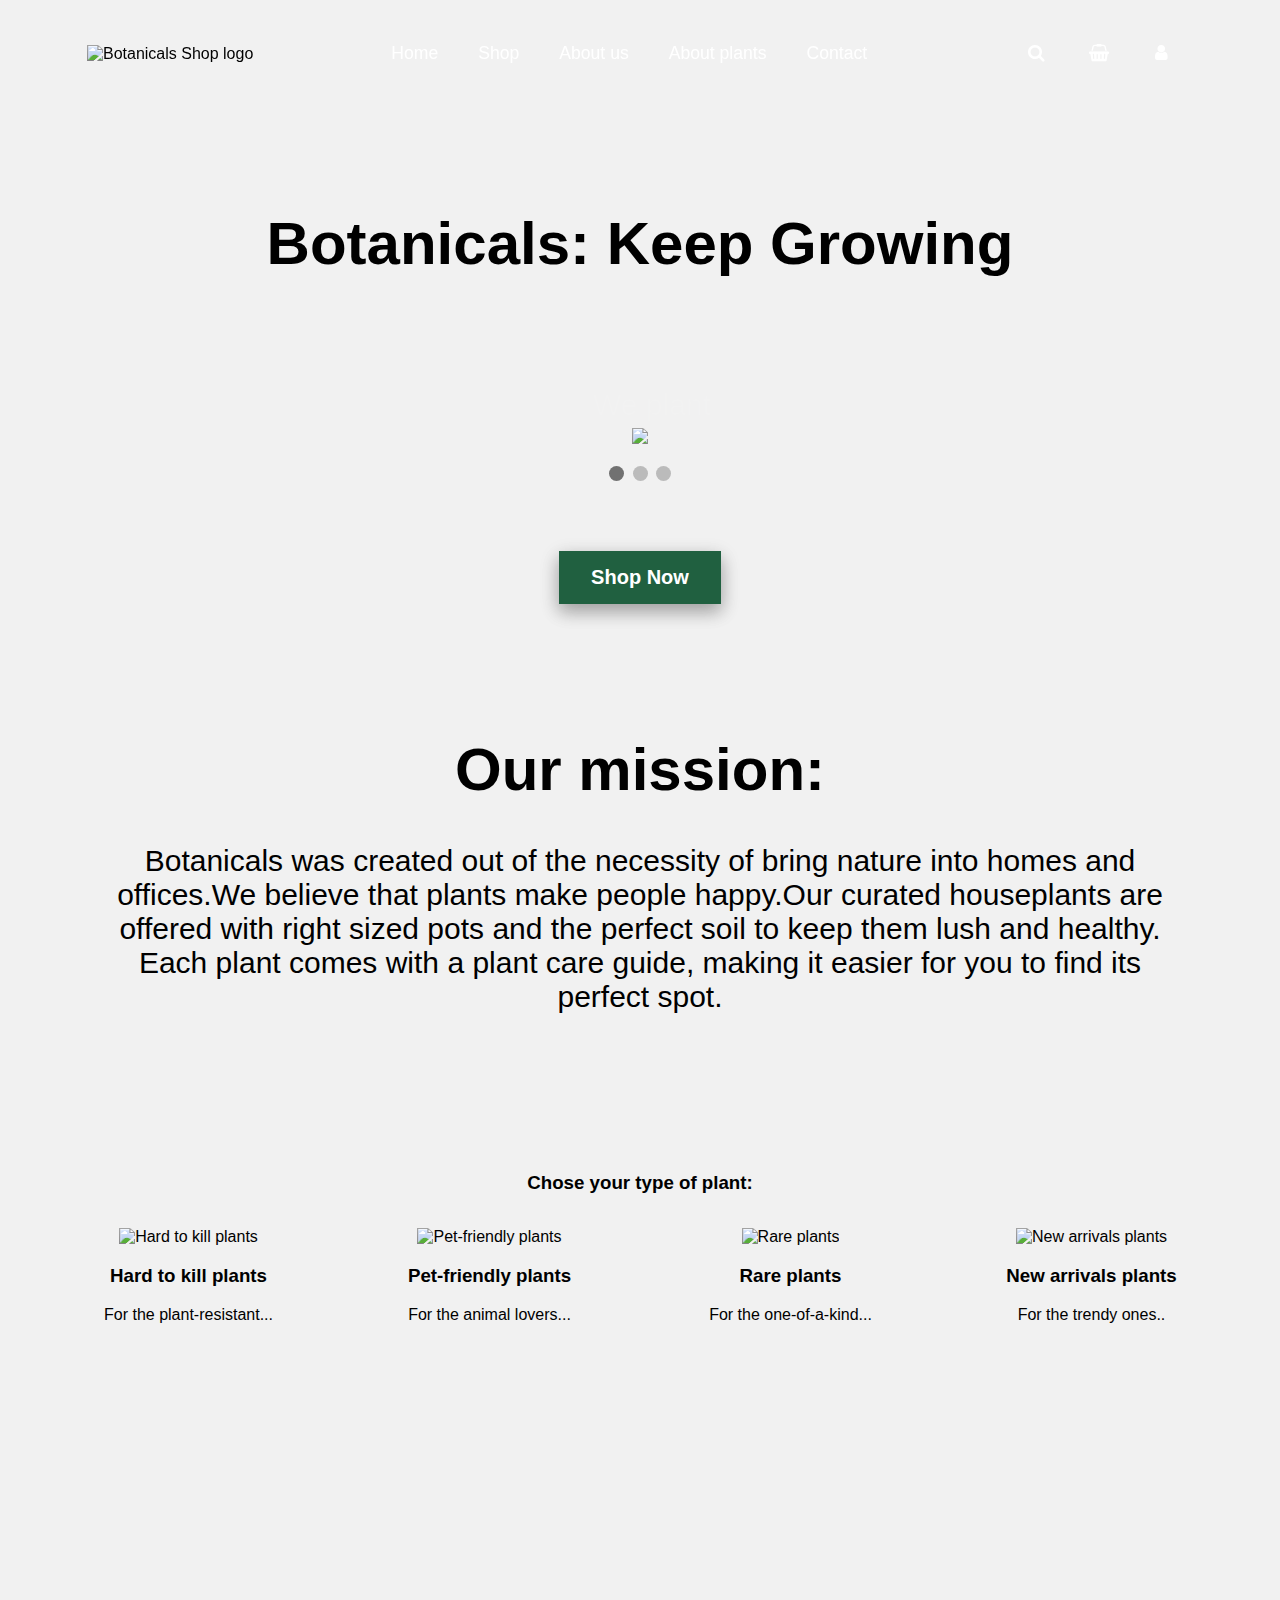
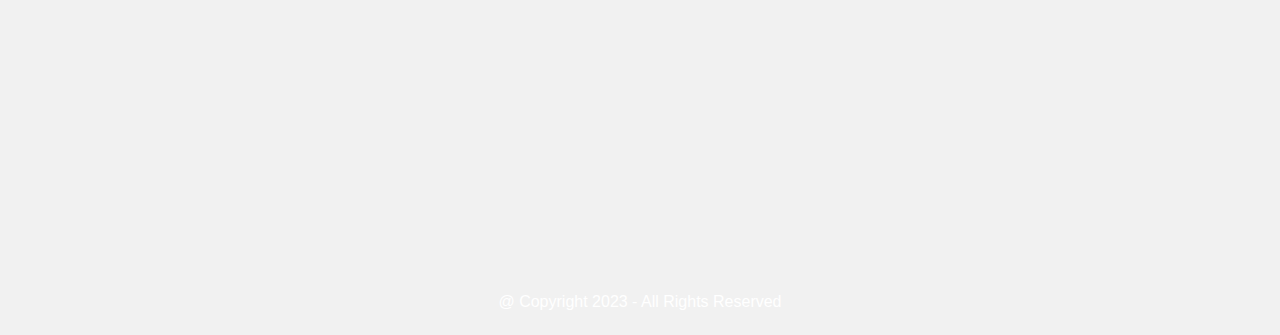
==== index.html @ 29ed0c6d "Add files via upload" ====
<!-- 

-->

<!DOCTYPE html>
<html>
    <head>
        <link href="https://cdn.jsdelivr.net/npm/bootstrap@5.3.0-alpha1/dist/css/bootstrap.min.css" rel="stylesheet" integrity="sha384-GLhlTQ8iRABdZLl6O3oVMWSktQOp6b7In1Zl3/Jr59b6EGGoI1aFkw7cmDA6j6gD" crossorigin="anonymous">
		<script src="https://cdn.jsdelivr.net/npm/bootstrap@5.3.0-alpha1/dist/js/bootstrap.bundle.min.js" integrity="sha384-w76AqPfDkMBDXo30jS1Sgez6pr3x5MlQ1ZAGC+nuZB+EYdgRZgiwxhTBTkF7CXvN" crossorigin="anonymous"></script>
        <!-- Load an icon library -->
		<link rel="stylesheet" href="https://cdnjs.cloudflare.com/ajax/libs/font-awesome/4.7.0/css/font-awesome.min.css">

		<link rel="stylesheet" href="style.css">
        <title>
            Botanicals Shop
        </title>
    </head>
    <body>
		<div class="row navbar_row" > <!--row2-->
			<div class="col-lg-2">
				<img src="Images/logo.jpg" alt="Botanicals Shop logo">
			</div>
			
			<div class="col-lg-5 navbar_items">
				<ul class="nav_ul">
				  <li class="nav_li"><a href="default.asp">Home</a></li>
				  <li class="nav_li" ><a href="shop.asp">Shop</a></li>
				  <li class="nav_li"><a href="about.asp">About us</a></li>
				  <li class="nav_li"><a href="contact.asp">About plants</a></li>
				  <li class="nav_li"><a href="contact.asp">Contact</a></li>
				</ul> 
			</div>

			<div class="col-lg-2 navbar_items" > <!--Basket, Login, Lookup-->
				<ul class="nav_ul">
				  <li class="nav_li"><a href="#"><i class="fa fa-fw fa-search" style='color: white' ></i></a></li>
				  <li class="nav_li"><a href="#"><i class="fa fa-fw fa-shopping-basket" style='color: white'></i></a></li>
				  <li class="nav_li"><a href="#"><i class="fa fa-fw fa-user" style='color: white'></i></a></li>
				</ul>

			</div>

		</div>		
        <div class="container">
            <div class="row"> <!--row3-->
                <div class="col-lg-12">
				    <div class="header" style = "font-family: Helvetica, cursive;">
						<h1>Botanicals: Keep Growing</h1>
					</div>
                </div>
            </div>
			<div class="row"> <!--row4-->
				<!--row4 Carousel--> 

					 <!-- 
					<div class="w3-content w3-display-container" style="max-width:2000px">
					  <img class="mySlides" src="Images/img1.jpg" style="width:100%">
					  <img class="mySlides" src="Images/img2.jpg" style="width:100%">
					  <img class="mySlides" src="Images/img3.jpg" style="width:100%">
					  <div class="w3-center w3-container w3-section w3-large w3-text-white w3-display-bottommiddle" style="width:100%">
							<div class="w3-left w3-hover-text-khaki" onclick="plusDivs(-1)">&#10094;</div>
							<div class="w3-right w3-hover-text-khaki" onclick="plusDivs(1)">&#10095;</div>
							<span class="w3-badge demo w3-border w3-transparent w3-hover-white" onclick="currentDiv(1)"></span>
							<span class="w3-badge demo w3-border w3-transparent w3-hover-white" onclick="currentDiv(2)"></span>
							<span class="w3-badge demo w3-border w3-transparent w3-hover-white" onclick="currentDiv(3)"></span>
					  </div>
					</div>
					 -->
					 <div class="slideshow-container">

						<div class="mySlides fade">
						  <div class="numbertext"></div>
						  <img src="Images/img1.jpg" style="width:100%">
						  <div class="text">We plant</div>
						</div>
						
						<div class="mySlides fade">
						  <div class="numbertext"></div>
						  <img src="Images/img2.jpg" style="width:100%">
						  <div class="text">We sell</div>
						</div>
						
						<div class="mySlides fade">
						  <div class="numbertext"></div>
						  <img src="Images/img3.jpg" style="width:100%">
						  <div class="text">You keep growing</div>
						</div>
					</div>
					<br>
					
					<div style="text-align:center">
					  <span class="dot"></span> 
					  <span class="dot"></span> 
					  <span class="dot"></span> 
					</div>	

			</div>
			<br></br>
			<button id ="shop_now_button" onclick="window.location.href='https://google.com';">
				Shop Now
			</button>


			
            <div class="row"> <!--row6-->
				<div class="col-lg-12 show">
				    <div class="header" style = "font-family: Helvetica, cursive;">
						<h1>Our mission:</h1>
						<p>Botanicals was created out of the necessity of bring nature into homes and offices.We believe that plants make people happy.Our curated houseplants are offered with right sized pots and the perfect soil to keep them lush and healthy. Each plant comes with a plant care guide, making it easier for you to find its perfect spot.</p>
					</div>
                </div>
            </div>
			
			<div class="row"> <!--row7 Tiles view example of plants line one or reviews? or instagram photos of customers or other sale items or inspiration for arangataions-->
				<div class="col-lg-12 show">
						<div>
						<h3>Chose your type of plant:</h3>
						</div>
					  <div class="column">
						<div class="content">
							<img src="Images/hard_to_kill_plants.jpg" alt="Hard to kill plants" style="width:100%">
							<div class ="plant_class_description">
								<h3>Hard to kill plants</h3>
								<p>For the plant-resistant...</p>
							</div>
						</div>
					  </div>
					  <div class="column">
						<div class="content">
							<img src="Images/pet_friendly_plants.jpg" alt="Pet-friendly plants" style="width:100%">
						  	<div class ="plant_class_description">
						  		<h3>Pet-friendly plants</h3>
						  		<p>For the animal lovers...</p>
							</div>
						</div>
					  </div>
					  <div class="column">
						<div class="content">
						  	<img src="Images/rare_plants.jpg" alt="Rare plants" style="width:100%">
						  	<div class ="plant_class_description">
						  		<h3>Rare plants</h3>
						  		<p>For the one-of-a-kind...</p>
							</div>
						</div>
					  </div>
					  <div class="column">
						<div class="content">
						  <img src="Images/new_arrivals.jpg" alt="New arrivals plants" style="width:100%">
						  <div class ="plant_class_description">
						  	<h3>New arrivals plants</h3>
						  	<p>For the trendy ones..</p>
						  </div>
						</div>
					  </div>
                </div>
            </div>
			<br>
			<br>
 

			<!--This will be the start of place for modal pop up window-->

			<div id="my-popup" class="modal">
				<div class="pop_up_section_1">
					
					<button class="btn-close" onclick="ClosePopUp()">X</button>
					<h1 id = "customer_greeting">Dear Customer!</h1>
					
				</div>
				<div class="pop_up_section_1">
					<h3>Stay in touch</h3>
					<p>
					  Please subscribe to our newsletter and enjoy 10% discount!
					</p>
				</div>
				
				<div class="pop_up_section_1" >
				  <input type="email" id="email" placeholder="abcd@gmail.com" />
				  <button class="btn">Submit</button>
				</div>
				
			</div>
			<div class="overlay hidden"></div>
			<!--This will be the end of place for modal pop up window-->
			

        </div>

		<div class="footer_and_copy_rights" >
			<div class="footer" > <!--rowLast Footer-->
				<div class="col-lg-2">
					<div class="footer_section useful_links_section ">
						<h5>USEFUL LINKS</h5>
						<ul id = "useful_links_items" class="footer_subsection">
							<li><a href = "#"> Home </a></li>
							<li><a href = "#"> Shop </a></li>
							<li><a href = "#"> About us </a></li>
							<li><a href = "#"> About plants</a></li>
							<li><a href = "#"> Contact</a></li>
						</ul>
					</div>	
				</div>
				<div class="col-lg-2 ">
					<div class="footer_section newsletter_section">
						<h5>SOCIAL</h5>
						<div id="social_newsletter_email_input_div" class="footer_subsection">
							<form>
								<p>Subscribe to Newletter:</p>
								<input type="text" placeholder= "Your Email Address">
								<button type = "submit">SUBSCRIBE NOW</button>
							</form>
						</div>
						<br>
						<!--Social media icons-->
						<div id="social_media_icons_div" class="footer_subsection">
							<a href="#" class="fa fa-facebook"></a>
							<a href="#" class="fa fa-twitter"></a>
							<a href="#" class="fa fa-instagram"></a>
							<a href="#" class="fa fa-linkedin"></a>
						</div>
					</div>
				</div>
				<div class="col-lg-2 ">
					<div class="footer_section location_section">
						<h5>LOCATION</h5>
						<div id="location_address__div" class="footer_subsection">
							<p>123 Monkstown,<br> Inhagil Road,<br> Dublin D07K6 <br>Ireland </p>
							<a href = "#"> Map </a>
							<br></br>
							<p>Opening Hours: Mon-Sat; 9am-6pm </p>
						</div>
					</div>
				</div>
				<div class="col-lg-2 ">
					<div class="footer_section legal_section">
						<h5>LEGAL</h5>
							<ul id = "legal_items" class="footer_subsection">
								<li><a href = "#"> Privacy Policy </a></li>
								<li><a href = "#"> Terms and Conditions </a></li>
								<li><a href = "#"> Disclaimer </a></li>
							</ul>
					</div>
				</div>
			</div>

			<div class="copy_rights" > <!--rowLast Actual Footer qith cards and/or copy rights-->
				<p>@ Copyright 2023 - All Rights Reserved</p>
			</div>
		</div>


		<script src="scripts.js"></script> 
		
    </body>
</html>
---- style.css ----
/*General style */
html{scroll-behavior: smooth;}

body{
  background-color: #f1f1f1;
	/*background-color: white;*/
	text-align:center;
  font-family: Helvetica;
  /*padding: 20px;*/

}  

.row{
  padding: 20px;
  margin:10px;
}


.container{
  width: 100%;
}
/*.show{
	background: lightgray;
	color:black;
	
}*/

/* .row{
	/*display:flex; 
	justify-content: space-between;
	align-items: center;
}*/


.navbar_row{
  background-image: url(Images/PlantCarebackground.jpg);
  display:flex; 
	justify-content: space-between;
	align-items: center;
  position: sticky;
  top:0;
  padding-bottom:0px;
  z-index:1;
  justify-content: space-around;
  margin:0;
}
.navbar_items{
	display:flex;
	justify-content:space-between;
	font-size: 110%;
}



.nav_ul{
  list-style-type: none;
  margin: 0;
  padding: 0;
  /*overflow: hidden;*/
  /*background-color:lightgray;*/
  /*display: inline-block;*/
}

.nav_li {
  float: left;
}

.nav_li a {
  display: inline-block;
  color: white;
  text-align: center;
  padding: 15px 20px;
  text-decoration: none;
}

/* Change the link color to #111 (black) on hover */
.nav_li a:hover {
  /*background-color: #111;*/
  text-decoration: underline;
  transform: scale(1.3);
}


.header {
  padding: 60px;
  text-align: center;
  /*background: white;*/
  color: black;
  font-size: 30px;
}


/* Slideshow/ Carousel CSS */


.mySlides {display: none;}


/* Slideshow container */
.slideshow-container {
  max-width: 1500px;
  position: relative;
  margin: auto;
}

/* Caption text */
.text {
  color: #f2f2f2;
  font-size: 30px;
  padding: 8px 12px;
  position: absolute;
  bottom: 18px;
  width: 100%;
  text-align: center;
  font-family: Helvetica;
}

/* Number text (1/3 etc) */
.numbertext {
  color: #f2f2f2;
  font-size: 12px;
  padding: 8px 12px;
  position: absolute;
  top: 0;
}

/* The dots/bullets/indicators */
.dot {
  height: 15px;
  width: 15px;
  margin: 0 2px;
  background-color: #bbb;
  border-radius: 50%;
  display: inline-block;
  transition: background-color 0.6s ease;
}

.active {
  background-color: #717171;
}

/* Fading animation */
.fade {
  animation-name: fade;
  animation-duration: 5.5s;
}

@keyframes fade {
  from {opacity: .4} 
  to {opacity: 1}
}

/* On smaller screens, decrease text size */
@media only screen and (max-width: 300px) {
  .text {font-size: 11px}
}


/* Shop now button */
#shop_now_button {
  background-color: #206040 ;
  border: none;
  color: white;
  padding: 15px 32px;
  text-align: center;
  text-decoration: none;
  display: inline-block;
  font-size: 20px;

}
button{
  box-shadow: 0 8px 16px 0 rgba(0,0,0,0.2), 0 6px 20px 0 rgba(0,0,0,0.19);
}
button {
  transition-duration: 0.4s;
}

button:hover {
  text-decoration: underline;
  transform: scale(1.1);
}




/* Photo cards */

/** {
  box-sizing: border-box;
}
/*

/* Center website */
/*.main {
  max-width: 1000px;
  margin: auto;
}
/*
h1 {
  font-size: 50px;
  word-break: break-all;
}

/*.row {
  margin: 8px -16px;
}
*/
/* Add padding BETWEEN each column (if you want) */
/*.row,
.row > .column {
  padding: 8px;
}
*/

/* Create four equal columns that floats next to each other */
.column {
  float: left;
  width: 25%;
}

/* Clear floats after rows */
/*.row:after {
  content: "";
  display: table;
  clear: both;
}
*/

/* Content */
.content {
  background-color: #f1f1f1;
  padding: 15px;
}

.content:hover{
  text-decoration:wavy;
  transform: scale(1.1);

}						  

.plant_class_deccription{
  padding: 30px;
  margin: 15px;
}

/* Responsive layout - makes a two column-layout instead of four columns */
@media screen and (max-width: 900px) {
  .column {
    width: 50%;
  }
}

/* Responsive layout - makes the two columns stack on top of each other instead of next to each other */
@media screen and (max-width: 600px) {
  .column {
    width: 100%;
  }
}

.footer_and_copy_rights{
  background-image: url(Images/PlantCarebackground.jpg);
  color: white;
}

/* Footer*/
.footer{
  display: flex;
  justify-content: space-around;
  margin-top: 10px;
  padding-top: 100px;
  align-items: flex-start;
}

.footer_section{
  color: white;
  text-decoration: none;
  margin: 10px;
  padding: 10px;
  display: flex;
  flex-direction: column;
  justify-content: center;
}

.footer_subsection{
  list-style-type: none;
  margin: 10px;
  padding: 10px;
  color: white;

}
/*
#useful_links_items{
  list-style-type: none;
  margin: 10px;
  padding: 10px;
  color: white;

}
*/
#social_newsletter_email_input_div{
  margin: 10px;
  padding: 10px;

}

/* Copy Rights*/
.copy_rights{
  display: flex;
  justify-content: center;
  margin-top: 40px;
  padding-top: 10px;

}


#my-popup{
	Width: 600px;
	Height: 400px;
	Background: #f1f1f1;
	Box-sizing: border-box; /* for inside padding */
	Padding: 10px;
  border-radius: 5px;
	/* for center */
	Position: absolute;
	top:50%;
	left:50%;
	Transform: translate(-50%,-50%);

	/* for hider */
	display:none;
}

.pop_up_section_1{
  padding: 10px;
  margin: 10px;

}

button {
  cursor: pointer;
  border: none;
  font-weight: 600;
}

.btn {
  display: inline-block;
  padding: 0.8rem 1.4rem;
  font-weight: 700;
  background-color: #206040;
  color: white;
  border-radius: 0px;
  text-align: center;
  font-size: 1em;
}

.btn-close {
  position: absolute;
  top:1%;
	right:1%;
  transform: translate(10px, -10px);
  /*padding: 0.5rem 0.7rem;*/
  background: #eee;
  border-radius: 5px;
  padding: 10px;
  margin: 10px;
}
	
.modal input {
  padding: 10px;
  border: 1px solid #ddd;
  border-radius: 5px;
  font-size: 0.9em;
}

.hidden {
  display: none;
}

.overlay {
  position: fixed;
  top: 0;
  bottom: 0;
  left: 0;
  right: 0;
  width: 100%;
  height: 100%;
  background: rgba(0, 0, 0, 0.5);
  backdrop-filter: blur(3px);
  z-index: 1;
}
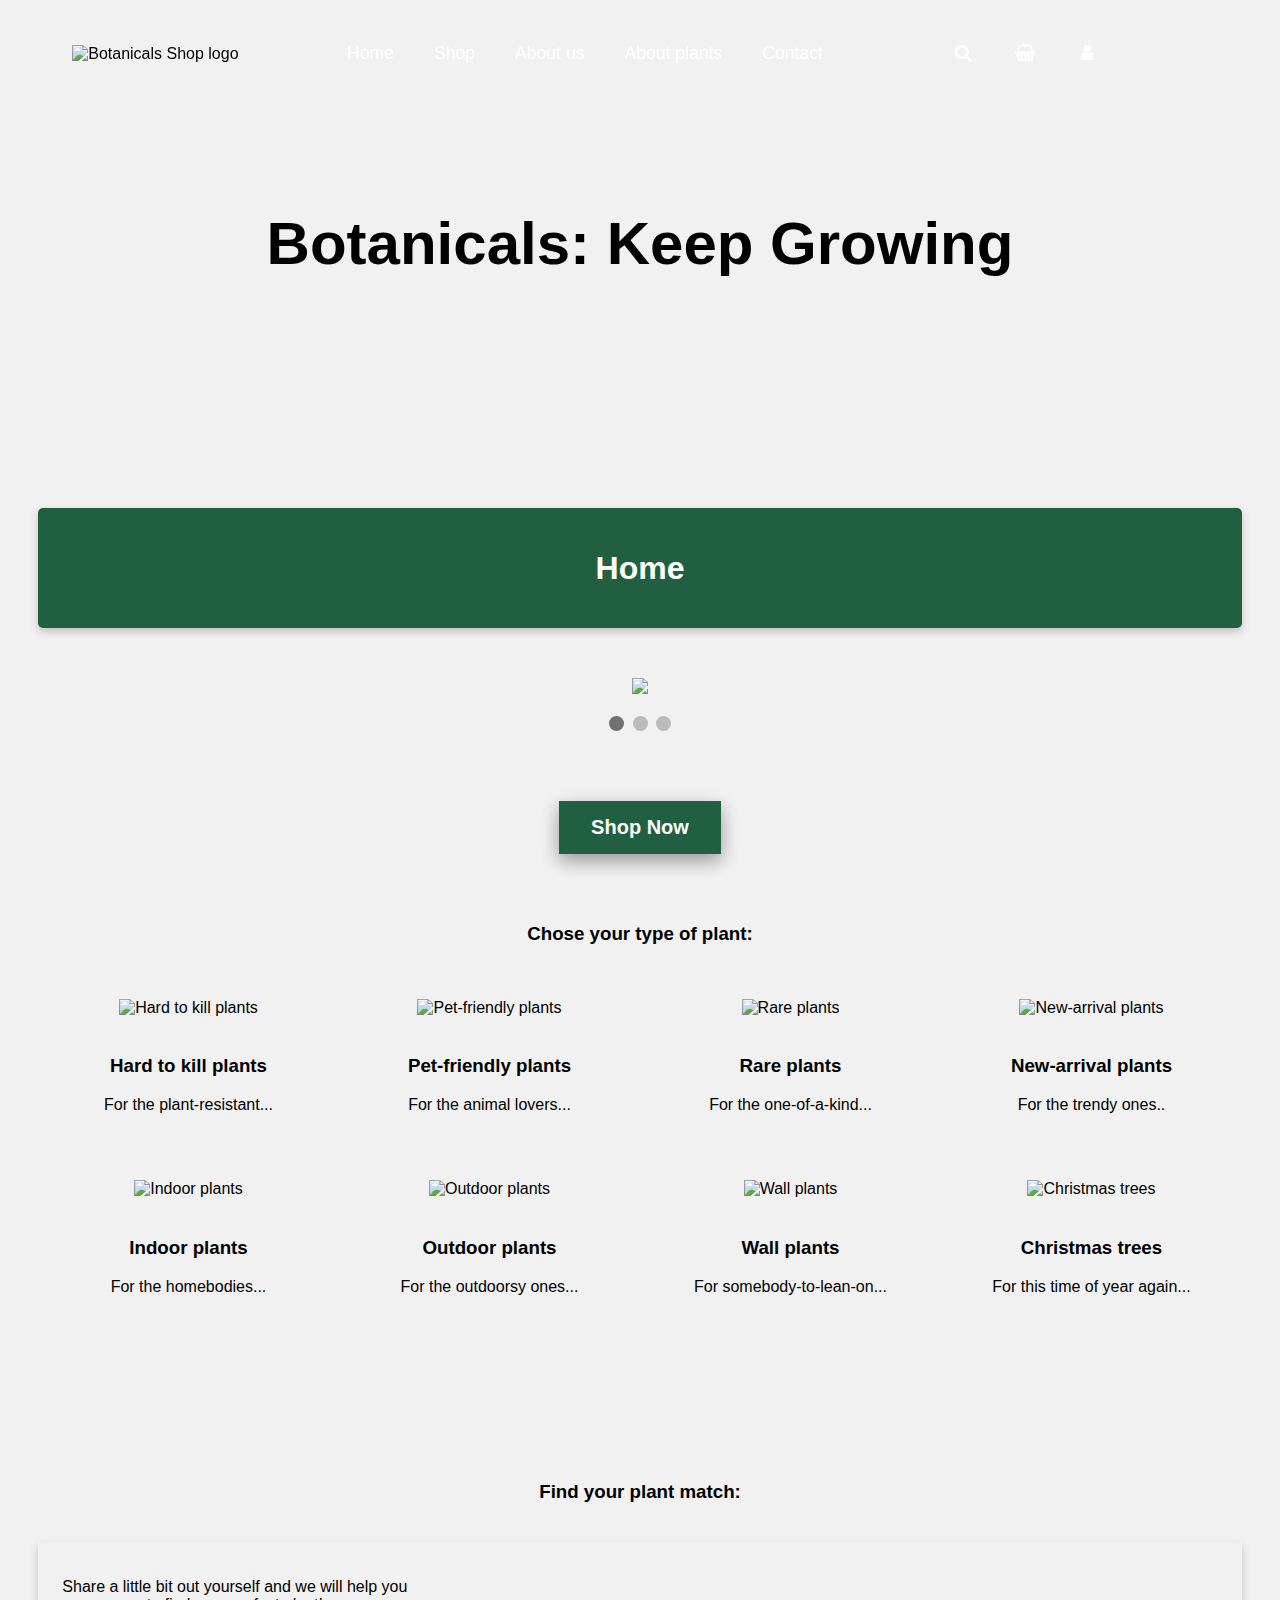
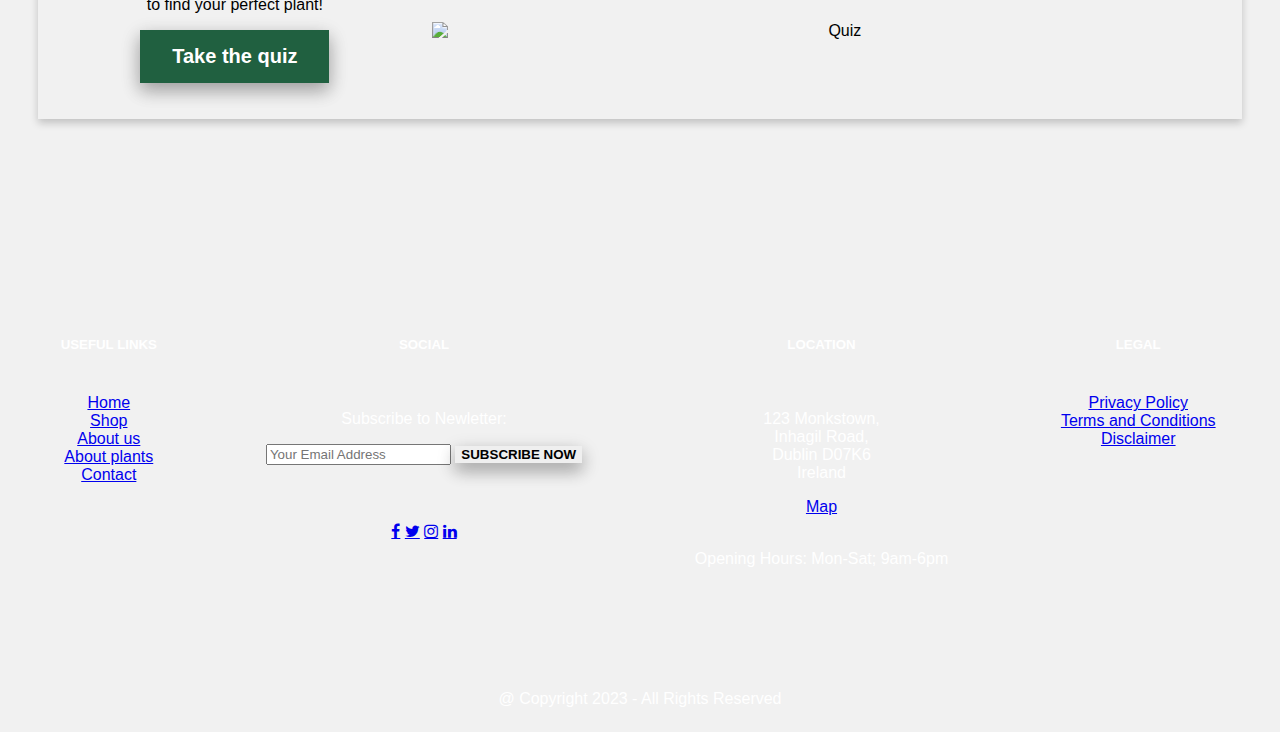
==== commit f78262a6: "Add files via upload" ====
--- a/index.html
+++ b/index.html
@@ -49,6 +49,13 @@
 					</div>
                 </div>
             </div>
+
+			<div class="row"> <!--row1 Titlecard-->
+				<div class="col-lg-12 page_name_column titlecard">
+					<h1>Home</h1>
+				</div>
+			</div>
+
 			<div class="row"> <!--row4-->
 				<!--row4 Carousel--> 
 
@@ -96,25 +103,15 @@
 
 			</div>
 			<br></br>
-			<button id ="shop_now_button" onclick="window.location.href='https://google.com';">
+			<button class ="shop_now_button" onclick="window.location.href='https://google.com';">
 				Shop Now
 			</button>
 
-
-			
-            <div class="row"> <!--row6-->
-				<div class="col-lg-12 show">
-				    <div class="header" style = "font-family: Helvetica, cursive;">
-						<h1>Our mission:</h1>
-						<p>Botanicals was created out of the necessity of bring nature into homes and offices.We believe that plants make people happy.Our curated houseplants are offered with right sized pots and the perfect soil to keep them lush and healthy. Each plant comes with a plant care guide, making it easier for you to find its perfect spot.</p>
-					</div>
-                </div>
-            </div>
 			
 			<div class="row"> <!--row7 Tiles view example of plants line one or reviews? or instagram photos of customers or other sale items or inspiration for arangataions-->
 				<div class="col-lg-12 show">
-						<div>
-						<h3>Chose your type of plant:</h3>
+						<div class = "subheader"	>
+							<h3>Chose your type of plant:</h3>
 						</div>
 					  <div class="column">
 						<div class="content">
@@ -145,38 +142,113 @@
 					  </div>
 					  <div class="column">
 						<div class="content">
-						  <img src="Images/new_arrivals.jpg" alt="New arrivals plants" style="width:100%">
+						  <img src="Images/new_arrivals.jpg" alt="New-arrival plants" style="width:100%">
 						  <div class ="plant_class_description">
-						  	<h3>New arrivals plants</h3>
+						  	<h3>New-arrival plants</h3>
 						  	<p>For the trendy ones..</p>
 						  </div>
 						</div>
 					  </div>
                 </div>
+
+				
+				<div class="col-lg-12 show"> <!--Stephens Categories-->
+				  <div class="column">
+					<div class="content">
+						<img src="Images/IndoorPlants.jpg" alt="Indoor plants" style="width:100%">
+						<div class ="plant_class_description">
+							<h3>Indoor plants</h3>
+							<p>For the homebodies...</p>
+						</div>
+					</div>
+				  </div>
+				  <div class="column">
+					<div class="content">
+						<img src="Images/OutdoorPlants.jpg" alt="Outdoor plants" style="width:100%">
+						  <div class ="plant_class_description">
+							  <h3>Outdoor plants</h3>
+							  <p>For the outdoorsy ones...</p>
+						</div>
+					</div>
+				  </div>
+				  <div class="column">
+					<div class="content">
+						  <img src="Images/WallPlants.jpg" alt="Wall plants" style="width:100%">
+						  <div class ="plant_class_description">
+							  <h3>Wall plants</h3>
+							  <p>For somebody-to-lean-on...</p>
+						</div>
+					</div>
+				  </div>
+				  <div class="column">
+					<div class="content">
+					  <img src="Images/ChristmasTree.jpg" alt="Christmas trees" style="width:100%">
+					  <div class ="plant_class_description">
+						  <h3>Christmas trees</h3>
+						  <p>For this time of year again...</p>
+					  </div>
+					</div>
+				  </div>
+			</div>
+
+
+
             </div>
+
+
+
 			<br>
 			<br>
- 
-
+
+			<div class="row"> <!--row7 Tiles view example of plants line one or reviews? or instagram photos of customers or other sale items or inspiration for arangataions-->
+				<div class="col-lg-12">
+						<div>
+							<div class="subheader">
+								<h3>Find your plant match:</h3>
+							</div>
+							<div id = "quiz_card">
+								<div id="quiz_description">
+									<p>Share a little bit out yourself and we will help you to find your perfect plant!<p>
+									<button class ="shop_now_button" onclick="window.location.href='https://www.lovethegarden.com/uk-en/article/whats-your-plant-personality';">
+										Take the quiz
+									</button>
+								</div>
+								<div class="quiz_image"></div>
+									<img src="Images/quiz_2.jpg" alt="Quiz" style="width:100%">
+								</div>
+							</div>
+						</div>
+				</div>
+			</div>
+
+			<br>
+			<br>
 			<!--This will be the start of place for modal pop up window-->
 
 			<div id="my-popup" class="modal">
-				<div class="pop_up_section_1">
+				<div class="pop_up_section" id = "section_1" >
 					
 					<button class="btn-close" onclick="ClosePopUp()">X</button>
 					<h1 id = "customer_greeting">Dear Customer!</h1>
 					
 				</div>
-				<div class="pop_up_section_1">
+				<div class="pop_up_section" id = "section_2" >
 					<h3>Stay in touch</h3>
 					<p>
 					  Please subscribe to our newsletter and enjoy 10% discount!
 					</p>
 				</div>
-				
-				<div class="pop_up_section_1" >
+				<div class="pop_up_section"  id = "section_3" >
 				  <input type="email" id="email" placeholder="abcd@gmail.com" />
-				  <button class="btn">Submit</button>
+				  <button class="btn"  onclick="ValidateEmail(document.getElementById('email'))">Submit</button>
+				</div>
+				<div class="pop_up_section" id = "section_4" style="display: none ;">
+					<h3>Thank you for your subscription!</h3>
+					<div class="pop_up_section">
+						<p id = "thank_you_paragraph">
+							Enjoy your 10% discount which we has been send to 
+						</p>
+					</div>
 				</div>
 				
 			</div>
--- a/style.css
+++ b/style.css
@@ -90,6 +90,21 @@
 }
 
 
+.page_name_column{
+  justify-content:space-around;
+  text-align:center;
+  margin-top:80px;
+}
+
+.titlecard{
+  background: #206040;   
+  color:white;
+  text-align:center;
+  padding:20px;
+  border-radius:5px;
+  box-shadow: 0 4px 8px 0 rgba(0, 0, 0, 0.2);
+}
+
 /* Slideshow/ Carousel CSS */
 
 
@@ -157,7 +172,7 @@
 
 
 /* Shop now button */
-#shop_now_button {
+.shop_now_button {
   background-color: #206040 ;
   border: none;
   color: white;
@@ -166,7 +181,7 @@
   text-decoration: none;
   display: inline-block;
   font-size: 20px;
-
+  text-decoration: none;
 }
 button{
   box-shadow: 0 8px 16px 0 rgba(0,0,0,0.2), 0 6px 20px 0 rgba(0,0,0,0.19);
@@ -238,10 +253,13 @@
 
 }						  
 
-.plant_class_deccription{
-  padding: 30px;
-  margin: 15px;
-}
+.plant_class_description{
+  padding: 10px;
+  margin: 10px;
+}
+
+
+
 
 /* Responsive layout - makes a two column-layout instead of four columns */
 @media screen and (max-width: 900px) {
@@ -330,7 +348,7 @@
 	display:none;
 }
 
-.pop_up_section_1{
+.pop_up_section{
   padding: 10px;
   margin: 10px;
 
@@ -389,3 +407,89 @@
   z-index: 1;
 }
 
+
+
+/*About us site*/
+
+.about_us_column {
+  float: left;
+  width: 33.3%;
+  margin-bottom: 16px;
+  padding: 0 8px;
+}
+
+.about_us_card {
+  box-shadow: 0 4px 8px 0 rgba(0, 0, 0, 0.2);
+  margin: 8px;
+}
+
+.about-section {
+  padding: 50px;
+  text-align: center;
+  background-color: #474e5d;
+  color: white;
+}
+
+.about_us_container {
+  padding: 0 16px;
+}
+
+.about_us_container::after, .row::after {
+  content: "";
+  clear: both;
+  display: table;
+}
+
+.about_us_title {
+  color: grey;
+}
+
+.about_us_button {
+  border: none;
+  outline: 0;
+  display: inline-block;
+  padding: 8px;
+  color: white;
+  background-color: #206040;
+  text-align: center;
+  cursor: pointer;
+  width: 100%;
+  
+}
+
+.about_us_button:hover {
+  background-color: #206040;
+  text-decoration: none;
+}
+
+.about_us_card:hover{
+  text-decoration:wavy;
+  transform: scale(1.1);
+
+}		
+
+.subheader{
+  padding: 10px;
+  margin: 10px;
+}
+
+@media screen and (max-width: 650px) {
+  .about_us_column {
+    width: 100%;
+    display: block;
+  }
+}
+
+
+#quiz_card{
+  display: flex;
+  flex-direction: row;
+  justify-content: space-between;
+  align-items: center;
+  box-shadow: 0 4px 8px 0 rgba(0, 0, 0, 0.2);
+}
+
+#quiz_description{
+  margin: 10px;
+  padding: 10px;
+}
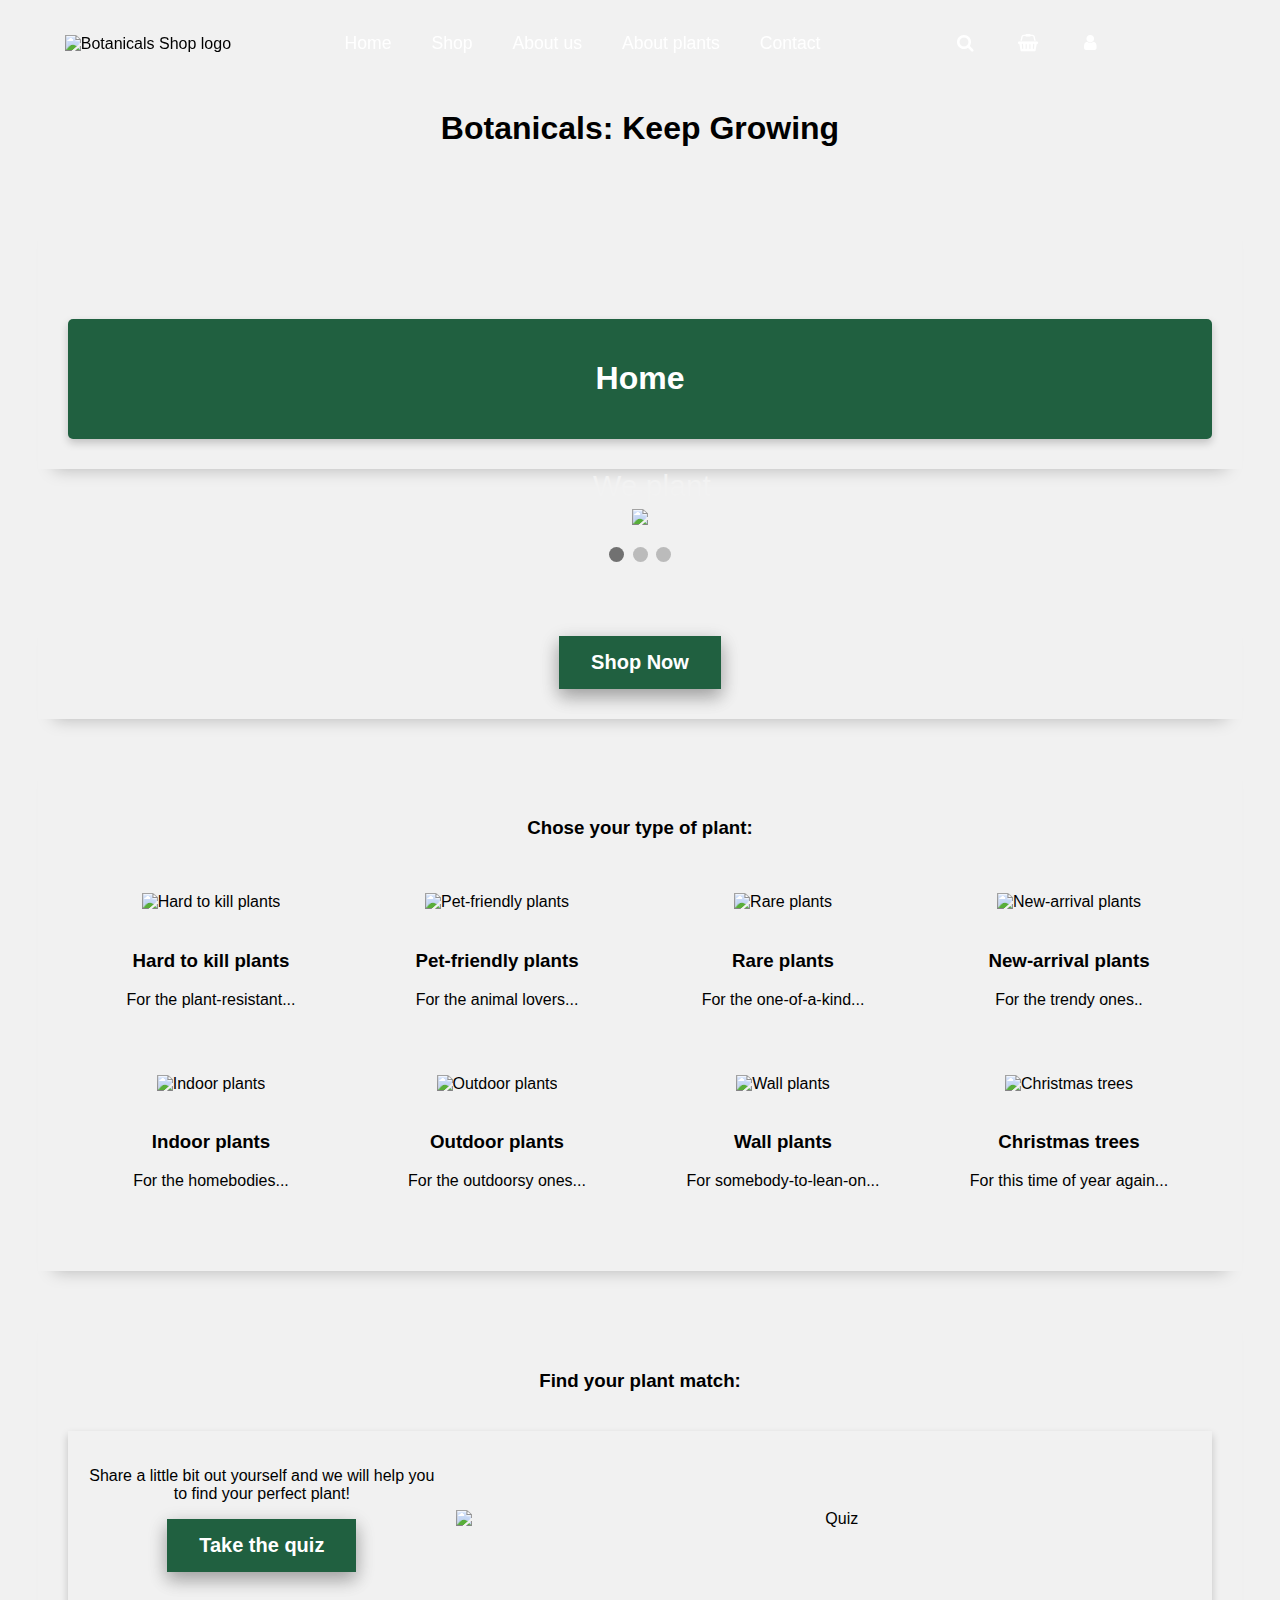
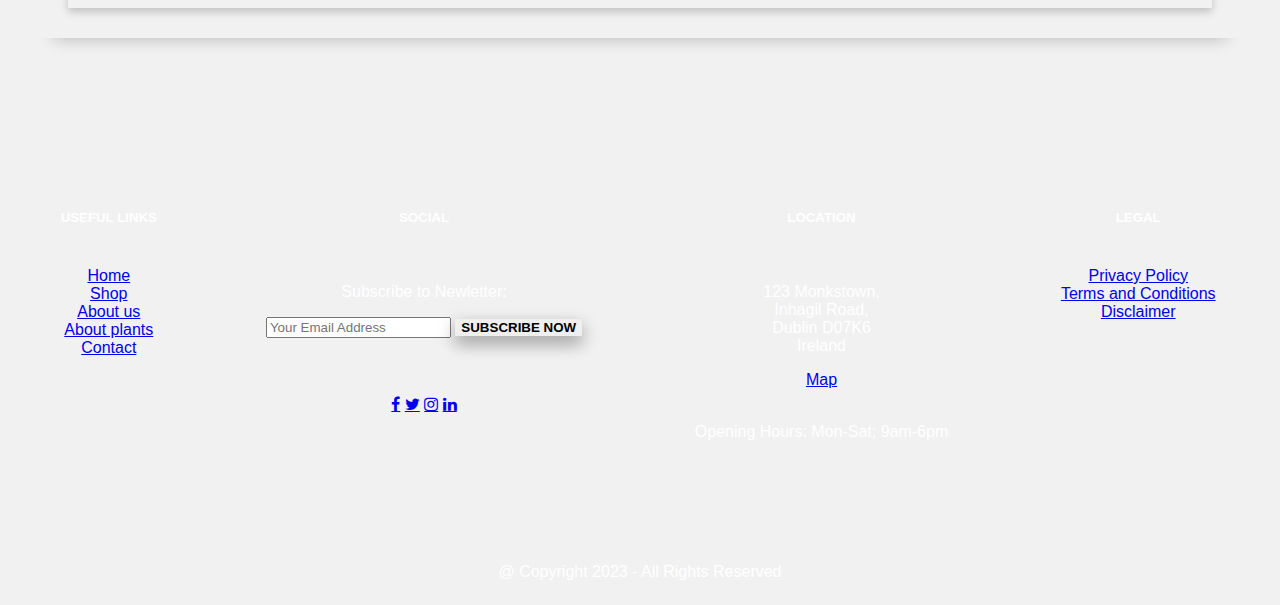
==== commit faaf28e9: "Add files via upload" ====
--- a/index.html
+++ b/index.html
@@ -41,6 +41,38 @@
 			</div>
 
 		</div>		
+					<!--This will be the start of place for modal pop up window-->
+
+					<div id="my-popup" class="modal">
+						<div class="pop_up_section" id = "section_1" >
+							
+							<button class="btn-close" onclick="ClosePopUp()">X</button>
+							<h1 id = "customer_greeting">Dear Customer!</h1>
+							
+						</div>
+						<div class="pop_up_section" id = "section_2" >
+							<h3>Stay in touch</h3>
+							<p>
+							  Please subscribe to our newsletter and enjoy 10% discount!
+							</p>
+						</div>
+						<div class="pop_up_section"  id = "section_3" >
+						  <input type="email" id="email" placeholder="abcd@gmail.com" />
+						  <button class="btn"  onclick="ValidateEmail(document.getElementById('email'))">Submit</button>
+						</div>
+						<div class="pop_up_section" id = "section_4" style="display: none ;">
+							<h3>Thank you for your subscription!</h3>
+							<div class="pop_up_section">
+								<p id = "thank_you_paragraph">
+									Enjoy your 10% discount which we has been send to 
+								</p>
+							</div>
+						</div>
+						
+					</div>
+					<div class="overlay hidden"></div>
+					<!--This will be the end of place for modal pop up window-->
+
         <div class="container">
             <div class="row"> <!--row3-->
                 <div class="col-lg-12">
@@ -50,7 +82,7 @@
                 </div>
             </div>
 
-			<div class="row"> <!--row1 Titlecard-->
+			<div class="row box"> <!--row1 Titlecard-->
 				<div class="col-lg-12 page_name_column titlecard">
 					<h1>Home</h1>
 				</div>
@@ -102,13 +134,16 @@
 					</div>	
 
 			</div>
-			<br></br>
-			<button class ="shop_now_button" onclick="window.location.href='https://google.com';">
-				Shop Now
-			</button>
+
+			<div class="shop_now_section box">
+				<button class ="shop_now_button" onclick="window.location.href='https://google.com';">
+					Shop Now
+				</button>
+			</div>
+
 
 			
-			<div class="row"> <!--row7 Tiles view example of plants line one or reviews? or instagram photos of customers or other sale items or inspiration for arangataions-->
+			<div class="row box"> <!--row7 Tiles view example of plants line one or reviews? or instagram photos of customers or other sale items or inspiration for arangataions-->
 				<div class="col-lg-12 show">
 						<div class = "subheader"	>
 							<h3>Chose your type of plant:</h3>
@@ -196,11 +231,7 @@
             </div>
 
 
-
-			<br>
-			<br>
-
-			<div class="row"> <!--row7 Tiles view example of plants line one or reviews? or instagram photos of customers or other sale items or inspiration for arangataions-->
+			<div class="row box"> <!--row7 Tiles view example of plants line one or reviews? or instagram photos of customers or other sale items or inspiration for arangataions-->
 				<div class="col-lg-12">
 						<div>
 							<div class="subheader">
@@ -221,39 +252,7 @@
 				</div>
 			</div>
 
-			<br>
-			<br>
-			<!--This will be the start of place for modal pop up window-->
-
-			<div id="my-popup" class="modal">
-				<div class="pop_up_section" id = "section_1" >
-					
-					<button class="btn-close" onclick="ClosePopUp()">X</button>
-					<h1 id = "customer_greeting">Dear Customer!</h1>
-					
-				</div>
-				<div class="pop_up_section" id = "section_2" >
-					<h3>Stay in touch</h3>
-					<p>
-					  Please subscribe to our newsletter and enjoy 10% discount!
-					</p>
-				</div>
-				<div class="pop_up_section"  id = "section_3" >
-				  <input type="email" id="email" placeholder="abcd@gmail.com" />
-				  <button class="btn"  onclick="ValidateEmail(document.getElementById('email'))">Submit</button>
-				</div>
-				<div class="pop_up_section" id = "section_4" style="display: none ;">
-					<h3>Thank you for your subscription!</h3>
-					<div class="pop_up_section">
-						<p id = "thank_you_paragraph">
-							Enjoy your 10% discount which we has been send to 
-						</p>
-					</div>
-				</div>
-				
-			</div>
-			<div class="overlay hidden"></div>
-			<!--This will be the end of place for modal pop up window-->
+
 			
 
         </div>
--- a/style.css
+++ b/style.css
@@ -11,7 +11,7 @@
 }  
 
 .row{
-  padding: 20px;
+  padding: 10px;
   margin:10px;
 }
 
@@ -81,14 +81,12 @@
 }
 
 
-.header {
+/*.header {
   padding: 60px;
   text-align: center;
-  /*background: white;*/
   color: black;
   font-size: 30px;
-}
-
+}*/
 
 .page_name_column{
   justify-content:space-around;
@@ -339,7 +337,9 @@
 	Padding: 10px;
   border-radius: 5px;
 	/* for center */
-	Position: absolute;
+	/*Position: absolute;
+  top:50%;*/
+  position: sticky;
 	top:50%;
 	left:50%;
 	Transform: translate(-50%,-50%);
@@ -489,7 +489,30 @@
   box-shadow: 0 4px 8px 0 rgba(0, 0, 0, 0.2);
 }
 
+#quiz_card:hover {
+  transform: scale(1.1);
+}
+
 #quiz_description{
   margin: 10px;
   padding: 10px;
 }
+
+.subheader_content{
+  margin: 10px;
+  padding: 10px;
+  font-size: 16pt;
+}
+
+.box{
+
+  box-shadow: 0 1em 1em -1em rgba(0, 0, 0, .25);
+  margin: 30px;
+  padding: 30px;
+}
+
+.shop_now_section{
+padding: 30px;
+margin: 30px;
+
+}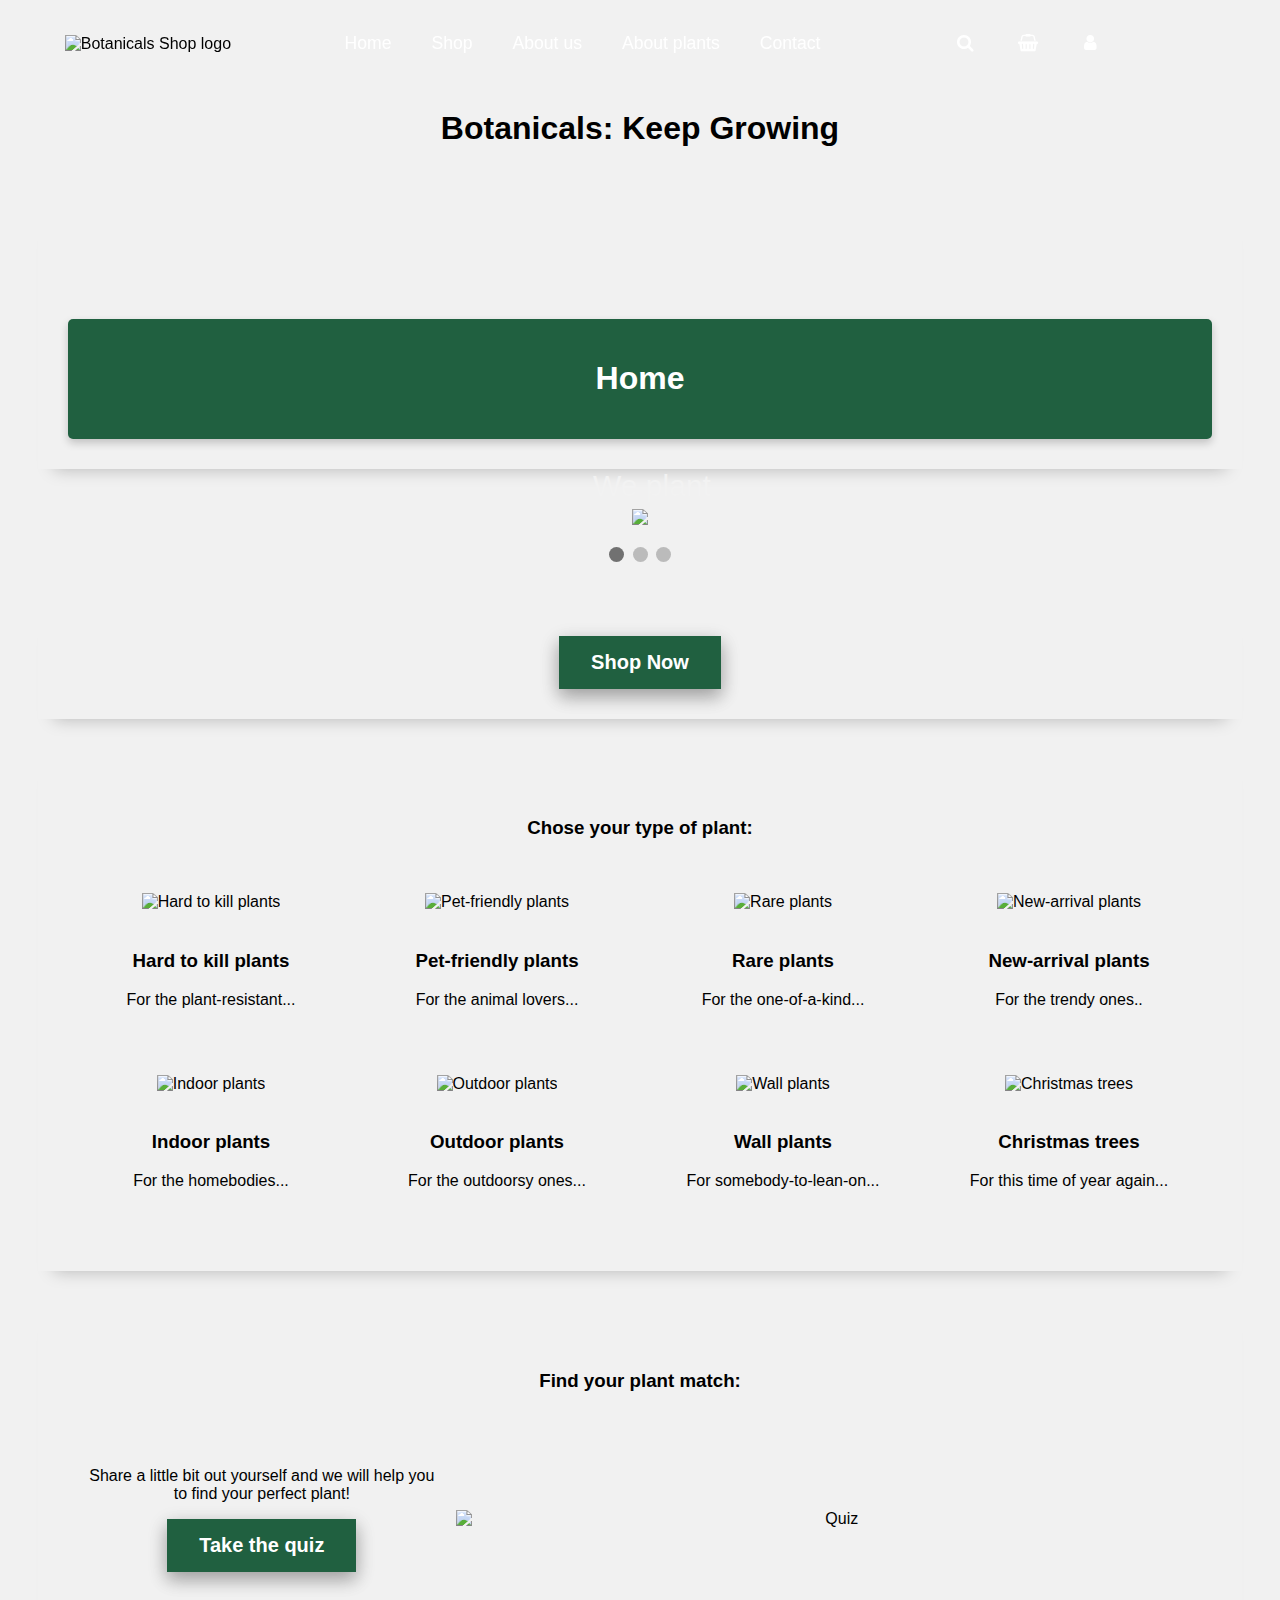
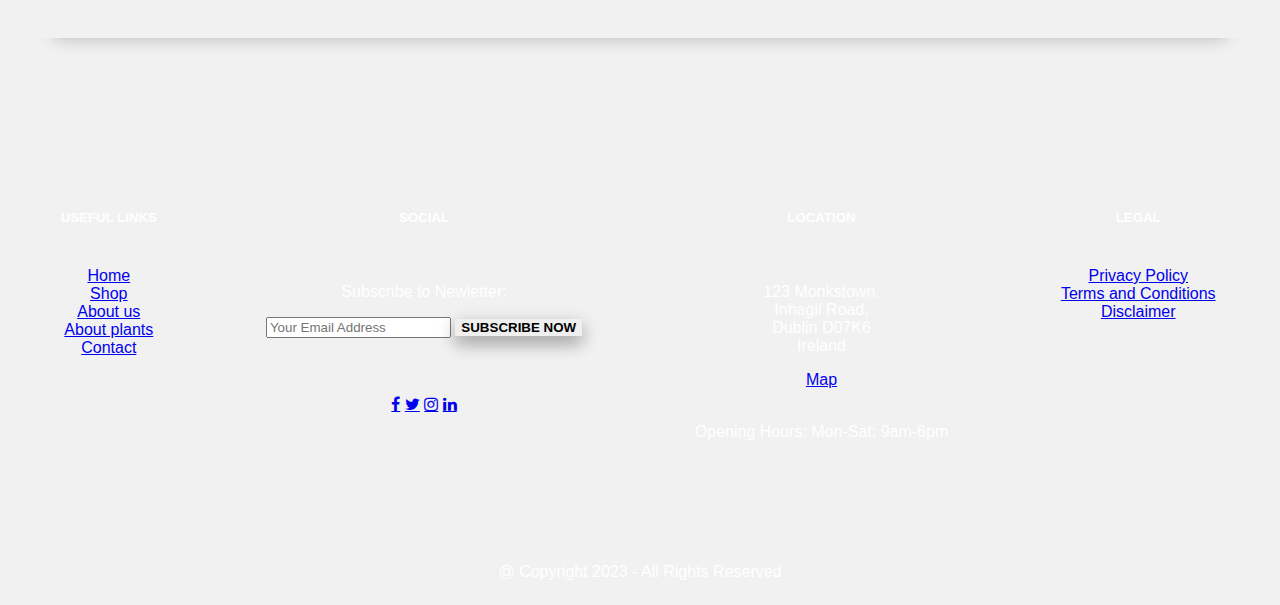
==== commit 8bf5975d: "Add files via upload" ====
--- a/index.html
+++ b/index.html
@@ -12,8 +12,10 @@
 
 		<link rel="stylesheet" href="style.css">
         <title>
-            Botanicals Shop
+            Botanicals Plant Shop
         </title>
+		<meta name = "description" content="Botanical plant shop is your place to find a plant that matches you. We offers quality potted, at competative prices.
+		Our services include online shopping, quick delivery, in-store exclusive range and guideance on plant care. ">
     </head>
     <body>
 		<div class="row navbar_row" > <!--row2-->
--- a/style.css
+++ b/style.css
@@ -418,6 +418,11 @@
   padding: 0 8px;
 }
 
+.about_us_column:hover{
+
+  transform: scale(1.1);
+}
+
 .about_us_card {
   box-shadow: 0 4px 8px 0 rgba(0, 0, 0, 0.2);
   margin: 8px;
@@ -468,6 +473,11 @@
 
 }		
 
+.about_us_images{
+  padding: 10px;
+  margin: 10px;
+}
+
 .subheader{
   padding: 10px;
   margin: 10px;
@@ -486,13 +496,14 @@
   flex-direction: row;
   justify-content: space-between;
   align-items: center;
-  box-shadow: 0 4px 8px 0 rgba(0, 0, 0, 0.2);
-}
-
+  
+  /*box-shadow: 0 4px 8px 0 rgba(0, 0, 0, 0.2);*/
+}
+/*
 #quiz_card:hover {
   transform: scale(1.1);
 }
-
+*/
 #quiz_description{
   margin: 10px;
   padding: 10px;
@@ -515,4 +526,10 @@
 padding: 30px;
 margin: 30px;
 
+}
+
+.flex_justify{
+  display: flex;
+  flex-flow: column;
+  justify-content: center;
 }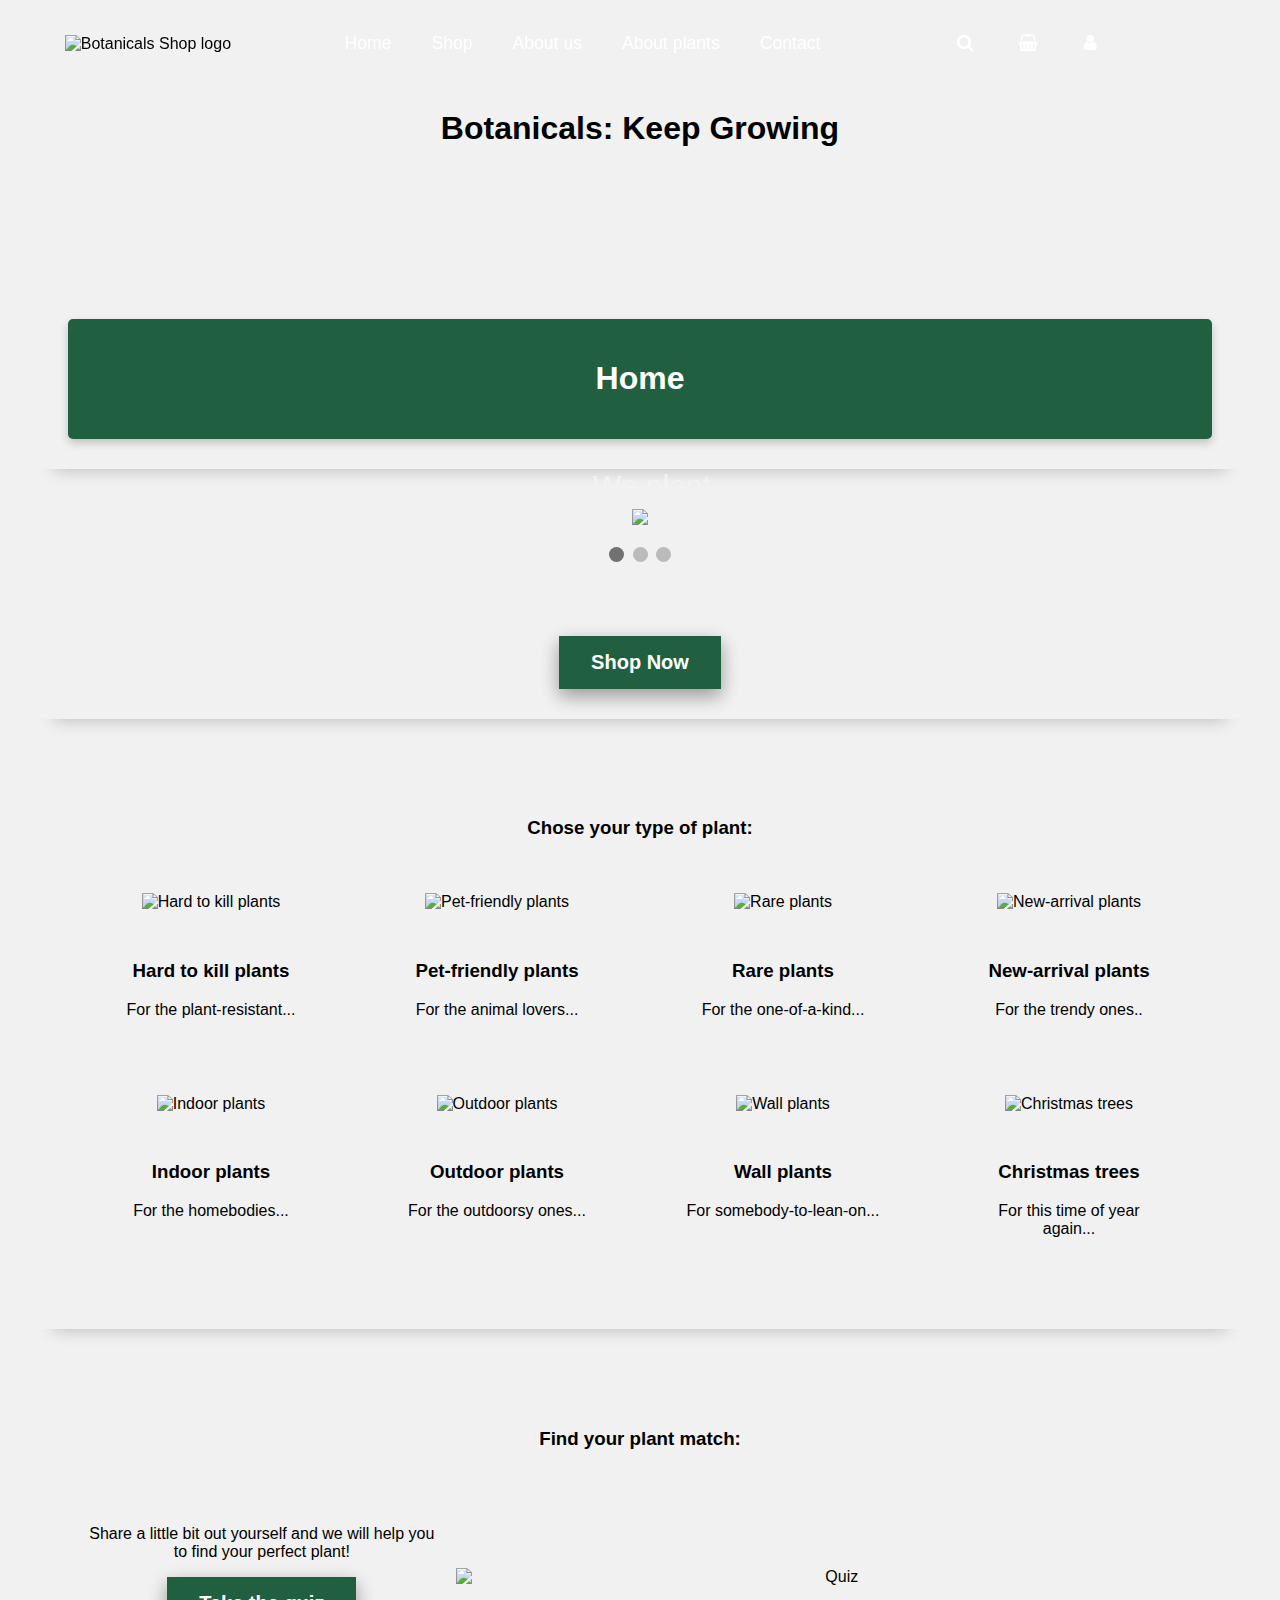
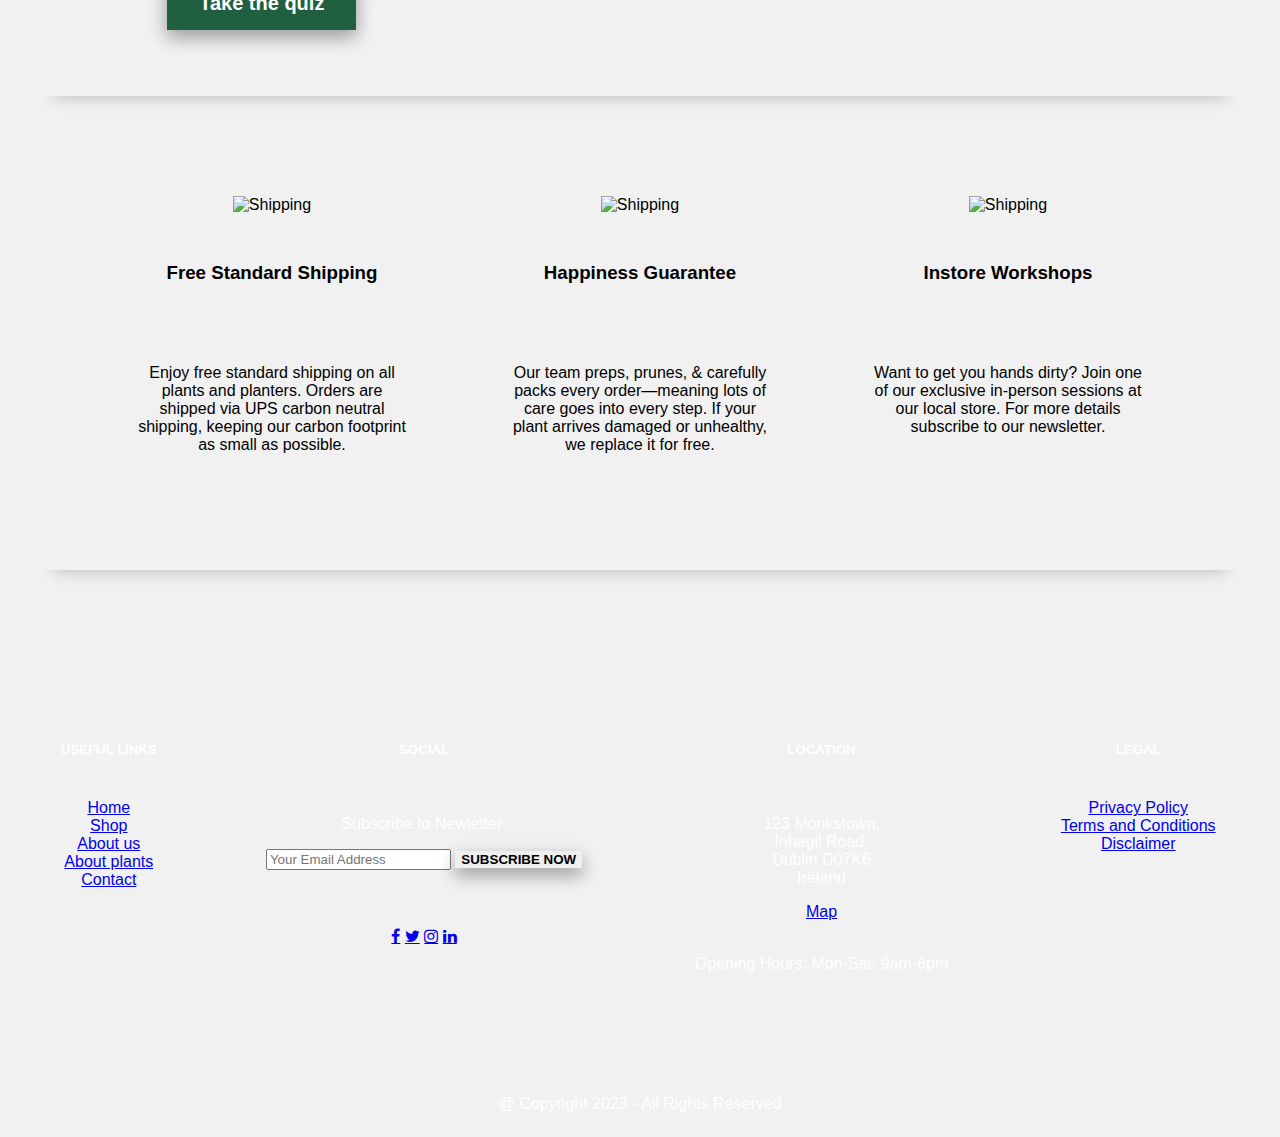
==== commit b7fd21b0: "Add files via upload" ====
--- a/index.html
+++ b/index.html
@@ -16,6 +16,7 @@
         </title>
 		<meta name = "description" content="Botanical plant shop is your place to find a plant that matches you. We offers quality potted, at competative prices.
 		Our services include online shopping, quick delivery, in-store exclusive range and guideance on plant care. ">
+		<meta name = "description" keywords= "botanicals plant shop, plant shop,potted plants shop, plant ecommerce, horticulture shop, plant guideance">
     </head>
     <body>
 		<div class="row navbar_row" > <!--row2-->
@@ -254,7 +255,39 @@
 				</div>
 			</div>
 
-
+			<div class="row box"> <!--row7 Tiles view example of plants line one or reviews? or instagram photos of customers or other sale items or inspiration for arangataions-->
+				<div class="col-lg-12 ">
+					<div class="info_section">
+						<div class="info_column">
+							<img src="Images/shipping_icon.jpg" alt="Shipping">
+							<div class="plant_class_description">
+								<h3>Free Standard Shipping</h3>
+							</div>
+							<div class="plant_class_description">
+								<p>Enjoy free standard shipping on all plants and planters. Orders are shipped via UPS carbon neutral shipping, keeping our carbon footprint as small as possible.</p>
+							</div>
+						</div >
+						<div class="info_column">
+							<img src="Images/satisfaction_icon.png" alt="Shipping">
+							<div class="plant_class_description">
+								<h3>Happiness Guarantee</h3>
+							</div>
+							<div class="plant_class_description">
+								<p>Our team preps, prunes, & carefully packs every order—meaning lots of care goes into every step. If your plant arrives damaged or unhealthy, we replace it for free.</p>
+							</div>
+						</div>
+						<div class="info_column">
+							<img src="Images/workshop_icon.jpg" alt="Shipping">
+							<div class="plant_class_description">
+								<h3>Instore Workshops</h3>
+							</div>
+							<div class="plant_class_description">
+								<p>Want to get you hands dirty? Join one of our exclusive in-person sessions at our local store. For more details subscribe to our newsletter. </p>
+							</div>
+						</div>
+					</div>
+				</div>
+			</div>
 			
 
         </div>
--- a/style.css
+++ b/style.css
@@ -532,4 +532,24 @@
   display: flex;
   flex-flow: column;
   justify-content: center;
+}
+
+.info_section{
+  display: flex;
+  flex-direction: row;
+  justify-content: space-around;
+  margin: 10px;
+  padding: 10px;
+}
+
+.info_column{
+  width: 33.3%;
+  margin: 10px;
+  padding: 10px;
+  float: left;
+}
+
+.plant_class_description{
+  margin: 15px;
+  padding: 15px;
 }